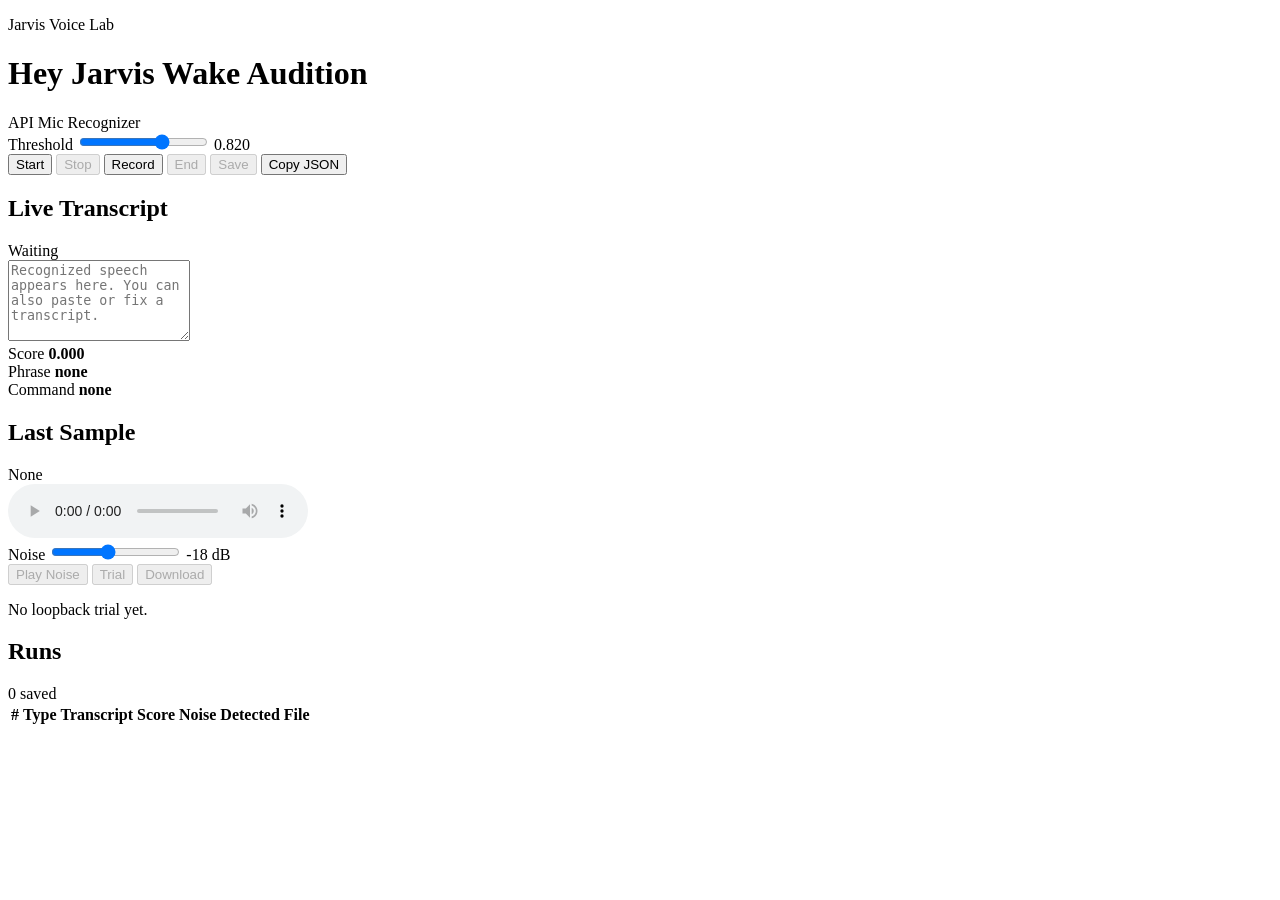
==== jarvis/static/wake-audition.html @ 3ab22ee8 "Add Hey Jarvis wake listener and speech mute" ====
<!doctype html>
<html lang="en">
  <head>
    <meta charset="utf-8" />
    <meta name="viewport" content="width=device-width, initial-scale=1" />
    <title>Jarvis Wake Audition</title>
    <link rel="icon" href="data:," />
    <link rel="stylesheet" href="/static/wake-audition.css" />
  </head>
  <body>
    <main class="wake-shell">
      <header class="topbar">
        <div>
          <p class="eyebrow">Jarvis Voice Lab</p>
          <h1>Hey Jarvis Wake Audition</h1>
        </div>
        <div class="status-row">
          <span id="api-status" class="pill">API</span>
          <span id="mic-status" class="pill">Mic</span>
          <span id="recognizer-status" class="pill">Recognizer</span>
        </div>
      </header>

      <section class="control-band" aria-label="Wake recording controls">
        <div class="threshold-control">
          <label for="threshold-slider">Threshold</label>
          <input id="threshold-slider" type="range" min="0.5" max="0.98" step="0.001" value="0.82" />
          <output id="threshold-output" for="threshold-slider">0.820</output>
        </div>
        <div class="button-row">
          <button id="start-listener" type="button">Start</button>
          <button id="stop-listener" type="button" disabled>Stop</button>
          <button id="record-sample" type="button">Record</button>
          <button id="stop-recording" type="button" disabled>End</button>
          <button id="save-sample" type="button" disabled>Save</button>
          <button id="copy-export" type="button">Copy JSON</button>
        </div>
      </section>

      <section class="live-grid">
        <article class="panel transcript-panel">
          <div class="panel-title">
            <h2>Live Transcript</h2>
            <span id="wake-result" class="score-chip">Waiting</span>
          </div>
          <textarea id="manual-transcript" spellcheck="true" rows="5" placeholder="Recognized speech appears here. You can also paste or fix a transcript."></textarea>
          <div class="score-grid">
            <div>
              <span class="label">Score</span>
              <strong id="score-value">0.000</strong>
            </div>
            <div>
              <span class="label">Phrase</span>
              <strong id="phrase-value">none</strong>
            </div>
            <div>
              <span class="label">Command</span>
              <strong id="command-value">none</strong>
            </div>
          </div>
        </article>

        <article class="panel sample-panel">
          <div class="panel-title">
            <h2>Last Sample</h2>
            <span id="sample-status" class="score-chip">None</span>
          </div>
          <audio id="sample-player" controls></audio>
          <div class="noise-control">
            <label for="noise-slider">Noise</label>
            <input id="noise-slider" type="range" min="-36" max="6" step="1" value="-18" />
            <output id="noise-output" for="noise-slider">-18 dB</output>
          </div>
          <div class="button-row secondary">
            <button id="play-noise" type="button" disabled>Play Noise</button>
            <button id="loopback-trial" type="button" disabled>Trial</button>
            <button id="download-sample" type="button" disabled>Download</button>
          </div>
          <p id="trial-status" class="trial-status">No loopback trial yet.</p>
        </article>
      </section>

      <section class="panel table-panel" aria-label="Wake audition results">
        <div class="panel-title">
          <h2>Runs</h2>
          <span id="run-count" class="score-chip">0 saved</span>
        </div>
        <div class="table-wrap">
          <table>
            <thead>
              <tr>
                <th>#</th>
                <th>Type</th>
                <th>Transcript</th>
                <th>Score</th>
                <th>Noise</th>
                <th>Detected</th>
                <th>File</th>
              </tr>
            </thead>
            <tbody id="run-table"></tbody>
          </table>
        </div>
      </section>
    </main>
    <script src="/static/wake-audition.js"></script>
  </body>
</html>
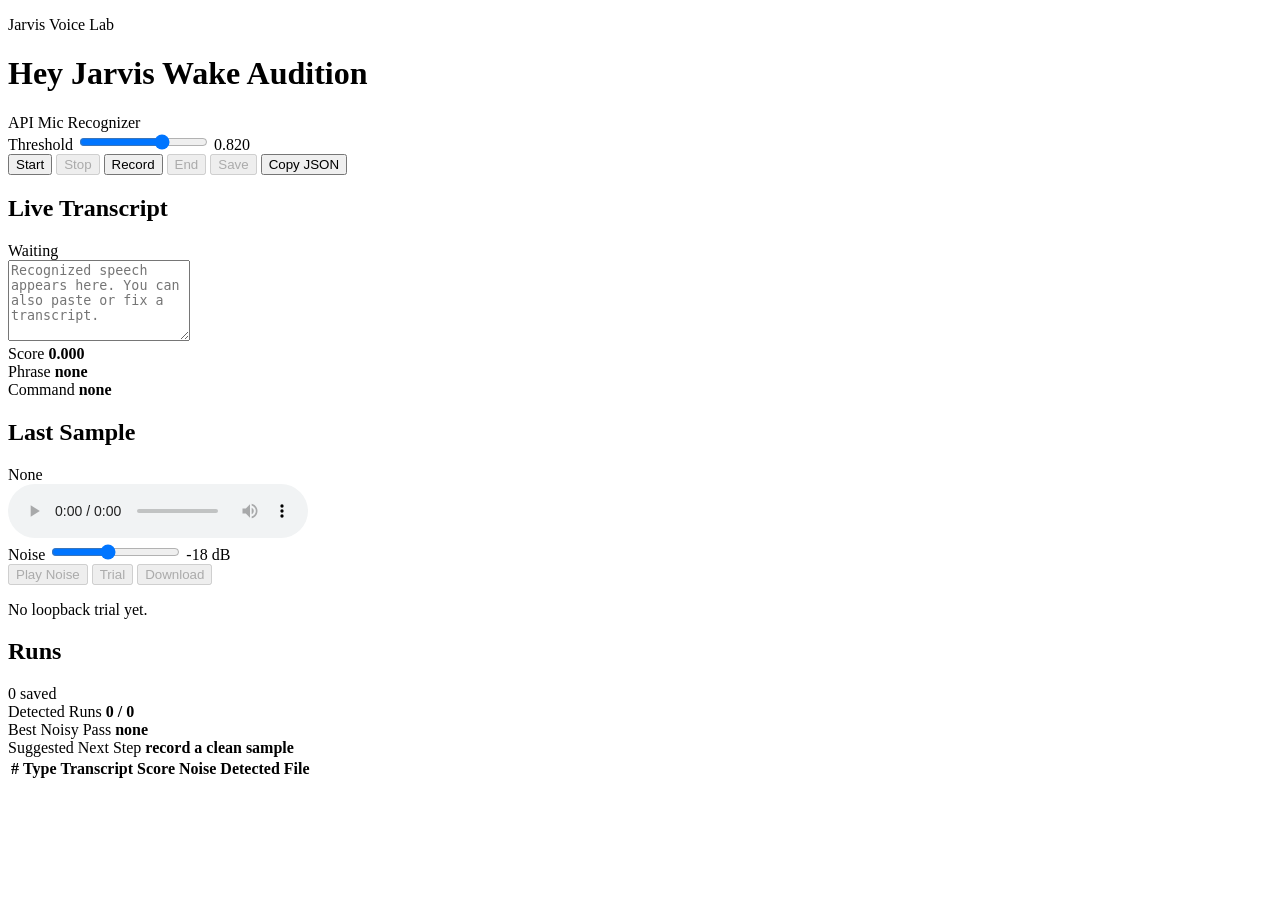
==== commit b3efebcb: "Polish Jarvis wake controls and report surface" ====
--- a/jarvis/static/wake-audition.html
+++ b/jarvis/static/wake-audition.html
@@ -85,6 +85,20 @@
           <h2>Runs</h2>
           <span id="run-count" class="score-chip">0 saved</span>
         </div>
+        <div class="decision-grid" aria-label="Wake audition summary">
+          <div>
+            <span class="label">Detected Runs</span>
+            <strong id="detected-summary">0 / 0</strong>
+          </div>
+          <div>
+            <span class="label">Best Noisy Pass</span>
+            <strong id="noise-summary">none</strong>
+          </div>
+          <div>
+            <span class="label">Suggested Next Step</span>
+            <strong id="next-step-summary">record a clean sample</strong>
+          </div>
+        </div>
         <div class="table-wrap">
           <table>
             <thead>
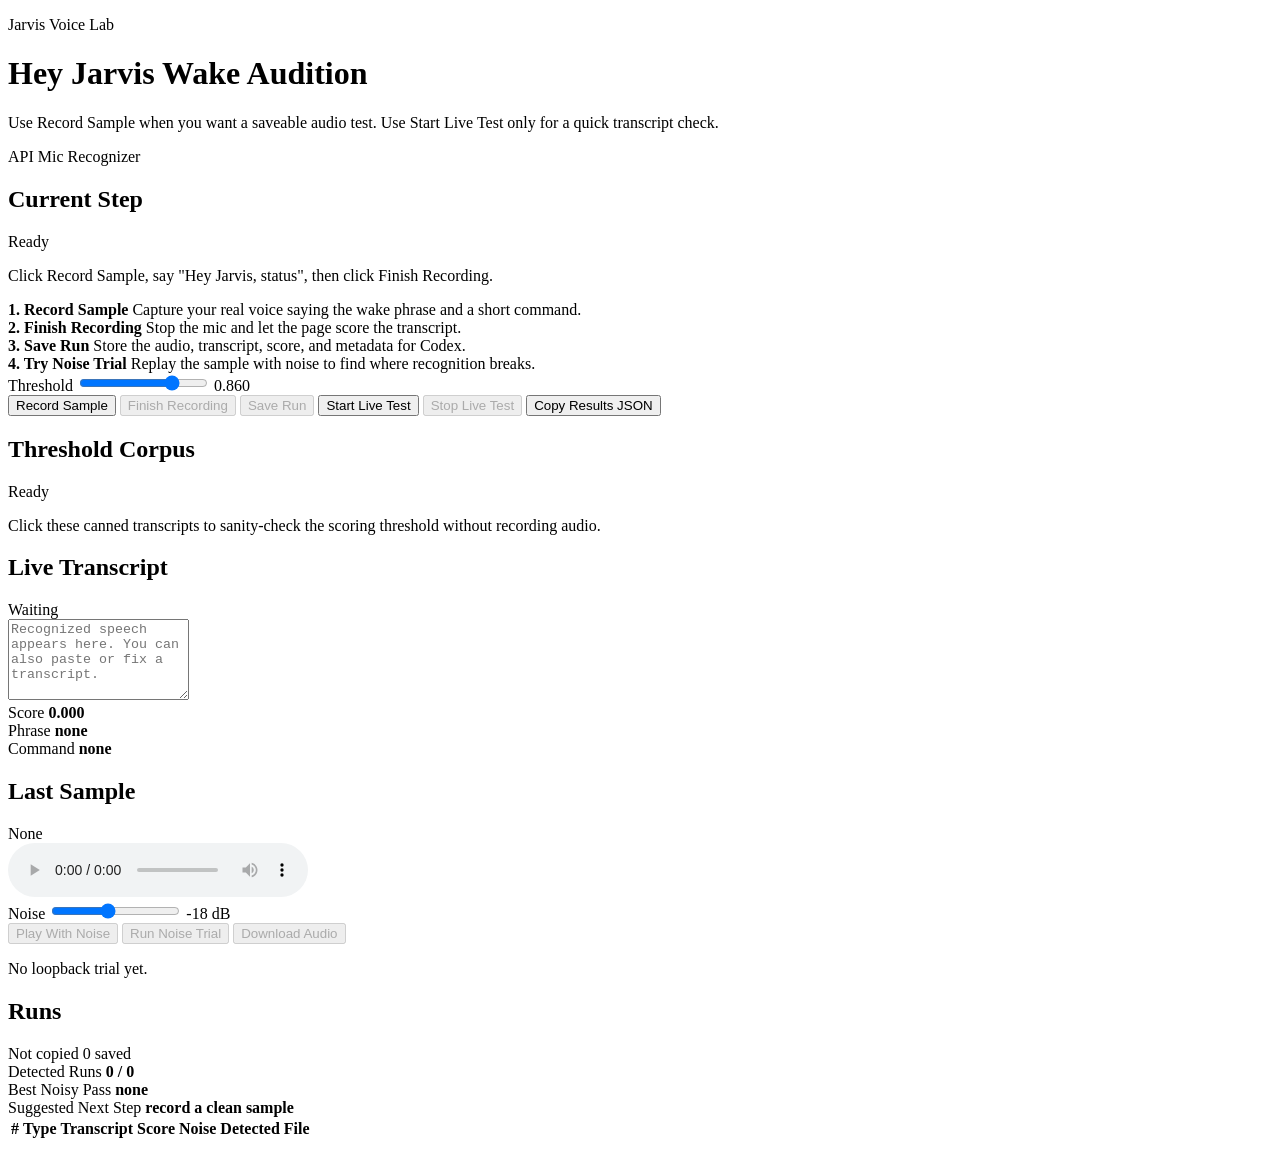
==== commit 931af72a: "Clarify wake audition controls" ====
--- a/jarvis/static/wake-audition.html
+++ b/jarvis/static/wake-audition.html
@@ -13,6 +13,7 @@
         <div>
           <p class="eyebrow">Jarvis Voice Lab</p>
           <h1>Hey Jarvis Wake Audition</h1>
+          <p class="header-note">Use Record Sample when you want a saveable audio test. Use Start Live Test only for a quick transcript check.</p>
         </div>
         <div class="status-row">
           <span id="api-status" class="pill">API</span>
@@ -21,20 +22,55 @@
         </div>
       </header>
 
+      <section class="panel guide-panel" aria-label="Wake audition guide">
+        <div class="panel-title compact-title">
+          <h2>Current Step</h2>
+          <span id="guide-state" class="score-chip">Ready</span>
+        </div>
+        <p id="guide-message" class="guide-message">Click Record Sample, say "Hey Jarvis, status", then click Finish Recording.</p>
+        <div class="step-grid" aria-label="Suggested wake audition flow">
+          <div class="step-card active" data-step="record">
+            <strong>1. Record Sample</strong>
+            <span>Capture your real voice saying the wake phrase and a short command.</span>
+          </div>
+          <div class="step-card" data-step="finish">
+            <strong>2. Finish Recording</strong>
+            <span>Stop the mic and let the page score the transcript.</span>
+          </div>
+          <div class="step-card" data-step="save">
+            <strong>3. Save Run</strong>
+            <span>Store the audio, transcript, score, and metadata for Codex.</span>
+          </div>
+          <div class="step-card" data-step="noise">
+            <strong>4. Try Noise Trial</strong>
+            <span>Replay the sample with noise to find where recognition breaks.</span>
+          </div>
+        </div>
+      </section>
+
       <section class="control-band" aria-label="Wake recording controls">
         <div class="threshold-control">
           <label for="threshold-slider">Threshold</label>
-          <input id="threshold-slider" type="range" min="0.5" max="0.98" step="0.001" value="0.82" />
-          <output id="threshold-output" for="threshold-slider">0.820</output>
+          <input id="threshold-slider" type="range" min="0.5" max="0.98" step="0.001" value="0.86" />
+          <output id="threshold-output" for="threshold-slider">0.860</output>
         </div>
         <div class="button-row">
-          <button id="start-listener" type="button">Start</button>
-          <button id="stop-listener" type="button" disabled>Stop</button>
-          <button id="record-sample" type="button">Record</button>
-          <button id="stop-recording" type="button" disabled>End</button>
-          <button id="save-sample" type="button" disabled>Save</button>
-          <button id="copy-export" type="button">Copy JSON</button>
+          <button id="record-sample" type="button">Record Sample</button>
+          <button id="stop-recording" type="button" disabled>Finish Recording</button>
+          <button id="save-sample" type="button" disabled>Save Run</button>
+          <button id="start-listener" type="button" title="Quick transcript check only; it does not save audio.">Start Live Test</button>
+          <button id="stop-listener" type="button" title="Stop the quick transcript check." disabled>Stop Live Test</button>
+          <button id="copy-export" type="button">Copy Results JSON</button>
         </div>
+      </section>
+
+      <section class="panel corpus-panel" aria-label="Wake threshold corpus">
+        <div class="panel-title">
+          <h2>Threshold Corpus</h2>
+          <span id="corpus-status" class="score-chip">Ready</span>
+        </div>
+        <p class="panel-note">Click these canned transcripts to sanity-check the scoring threshold without recording audio.</p>
+        <div id="corpus-list" class="corpus-list"></div>
       </section>
 
       <section class="live-grid">
@@ -72,9 +108,9 @@
             <output id="noise-output" for="noise-slider">-18 dB</output>
           </div>
           <div class="button-row secondary">
-            <button id="play-noise" type="button" disabled>Play Noise</button>
-            <button id="loopback-trial" type="button" disabled>Trial</button>
-            <button id="download-sample" type="button" disabled>Download</button>
+            <button id="play-noise" type="button" disabled>Play With Noise</button>
+            <button id="loopback-trial" type="button" disabled>Run Noise Trial</button>
+            <button id="download-sample" type="button" disabled>Download Audio</button>
           </div>
           <p id="trial-status" class="trial-status">No loopback trial yet.</p>
         </article>
@@ -83,7 +119,10 @@
       <section class="panel table-panel" aria-label="Wake audition results">
         <div class="panel-title">
           <h2>Runs</h2>
-          <span id="run-count" class="score-chip">0 saved</span>
+          <div class="panel-status-row">
+            <span id="copy-status" class="score-chip">Not copied</span>
+            <span id="run-count" class="score-chip">0 saved</span>
+          </div>
         </div>
         <div class="decision-grid" aria-label="Wake audition summary">
           <div>
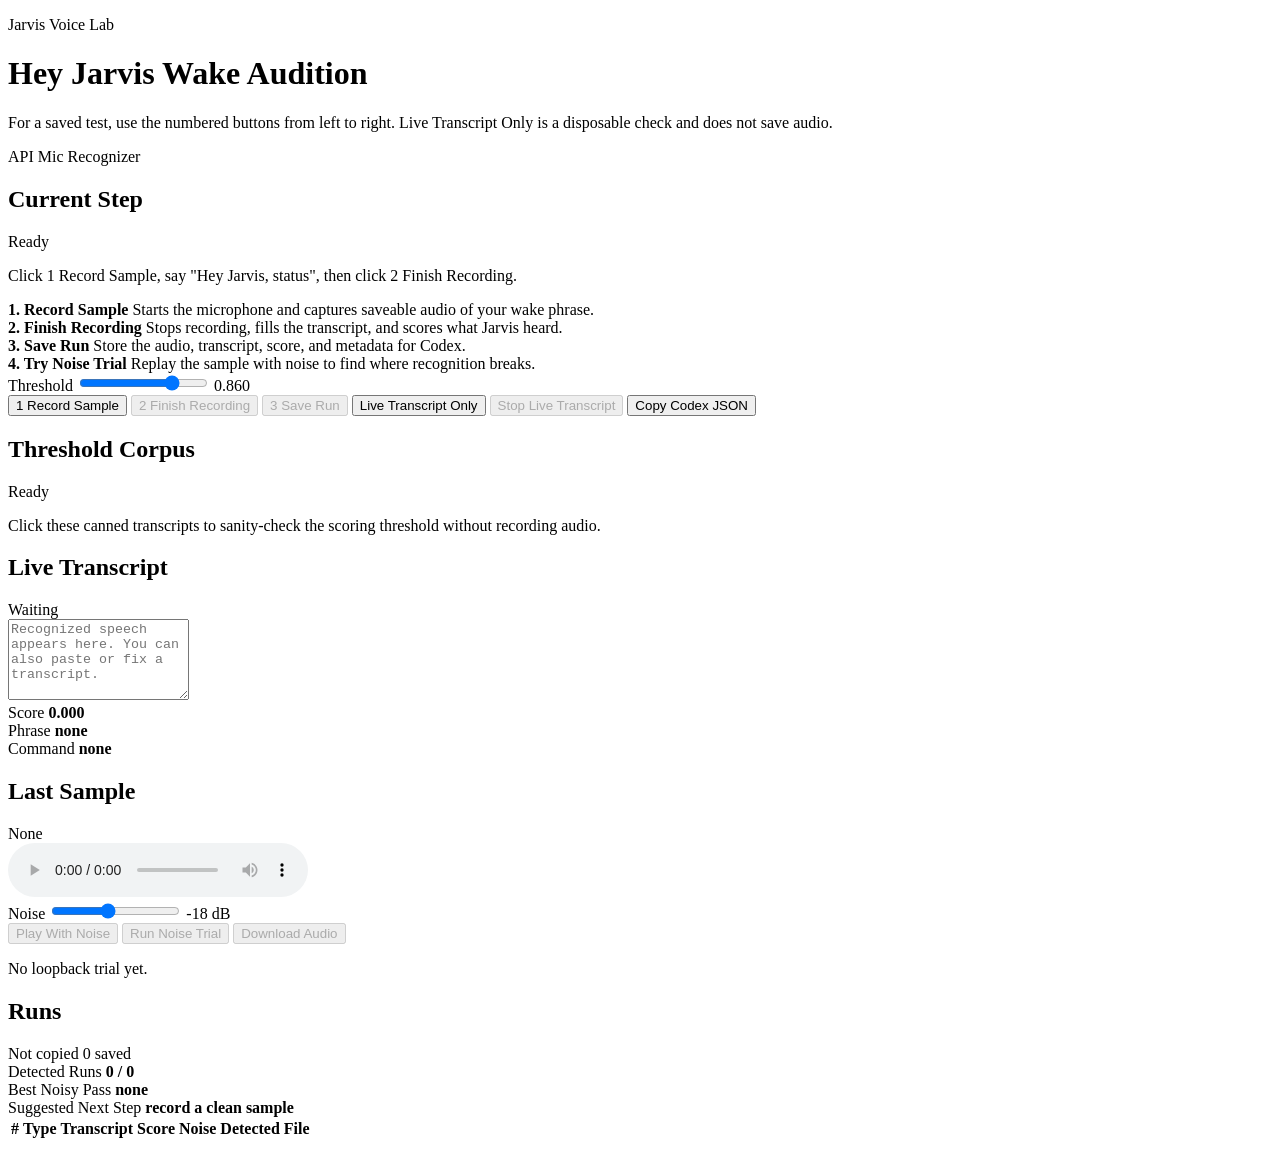
==== commit 6f88c458: "Clarify wake lab controls" ====
--- a/jarvis/static/wake-audition.html
+++ b/jarvis/static/wake-audition.html
@@ -13,7 +13,7 @@
         <div>
           <p class="eyebrow">Jarvis Voice Lab</p>
           <h1>Hey Jarvis Wake Audition</h1>
-          <p class="header-note">Use Record Sample when you want a saveable audio test. Use Start Live Test only for a quick transcript check.</p>
+          <p class="header-note">For a saved test, use the numbered buttons from left to right. Live Transcript Only is a disposable check and does not save audio.</p>
         </div>
         <div class="status-row">
           <span id="api-status" class="pill">API</span>
@@ -27,15 +27,15 @@
           <h2>Current Step</h2>
           <span id="guide-state" class="score-chip">Ready</span>
         </div>
-        <p id="guide-message" class="guide-message">Click Record Sample, say "Hey Jarvis, status", then click Finish Recording.</p>
+        <p id="guide-message" class="guide-message">Click 1 Record Sample, say "Hey Jarvis, status", then click 2 Finish Recording.</p>
         <div class="step-grid" aria-label="Suggested wake audition flow">
           <div class="step-card active" data-step="record">
             <strong>1. Record Sample</strong>
-            <span>Capture your real voice saying the wake phrase and a short command.</span>
+            <span>Starts the microphone and captures saveable audio of your wake phrase.</span>
           </div>
           <div class="step-card" data-step="finish">
             <strong>2. Finish Recording</strong>
-            <span>Stop the mic and let the page score the transcript.</span>
+            <span>Stops recording, fills the transcript, and scores what Jarvis heard.</span>
           </div>
           <div class="step-card" data-step="save">
             <strong>3. Save Run</strong>
@@ -55,12 +55,12 @@
           <output id="threshold-output" for="threshold-slider">0.860</output>
         </div>
         <div class="button-row">
-          <button id="record-sample" type="button">Record Sample</button>
-          <button id="stop-recording" type="button" disabled>Finish Recording</button>
-          <button id="save-sample" type="button" disabled>Save Run</button>
-          <button id="start-listener" type="button" title="Quick transcript check only; it does not save audio.">Start Live Test</button>
-          <button id="stop-listener" type="button" title="Stop the quick transcript check." disabled>Stop Live Test</button>
-          <button id="copy-export" type="button">Copy Results JSON</button>
+          <button id="record-sample" type="button" title="Start a saved audio sample.">1 Record Sample</button>
+          <button id="stop-recording" type="button" title="Stop the saved audio sample and score the transcript." disabled>2 Finish Recording</button>
+          <button id="save-sample" type="button" title="Save the audio, transcript, score, and metadata locally." disabled>3 Save Run</button>
+          <button id="start-listener" type="button" title="Quick transcript check only; it does not save audio.">Live Transcript Only</button>
+          <button id="stop-listener" type="button" title="Stop the disposable live transcript check." disabled>Stop Live Transcript</button>
+          <button id="copy-export" type="button" title="Copy wake-lab results for Codex debugging.">Copy Codex JSON</button>
         </div>
       </section>
 
